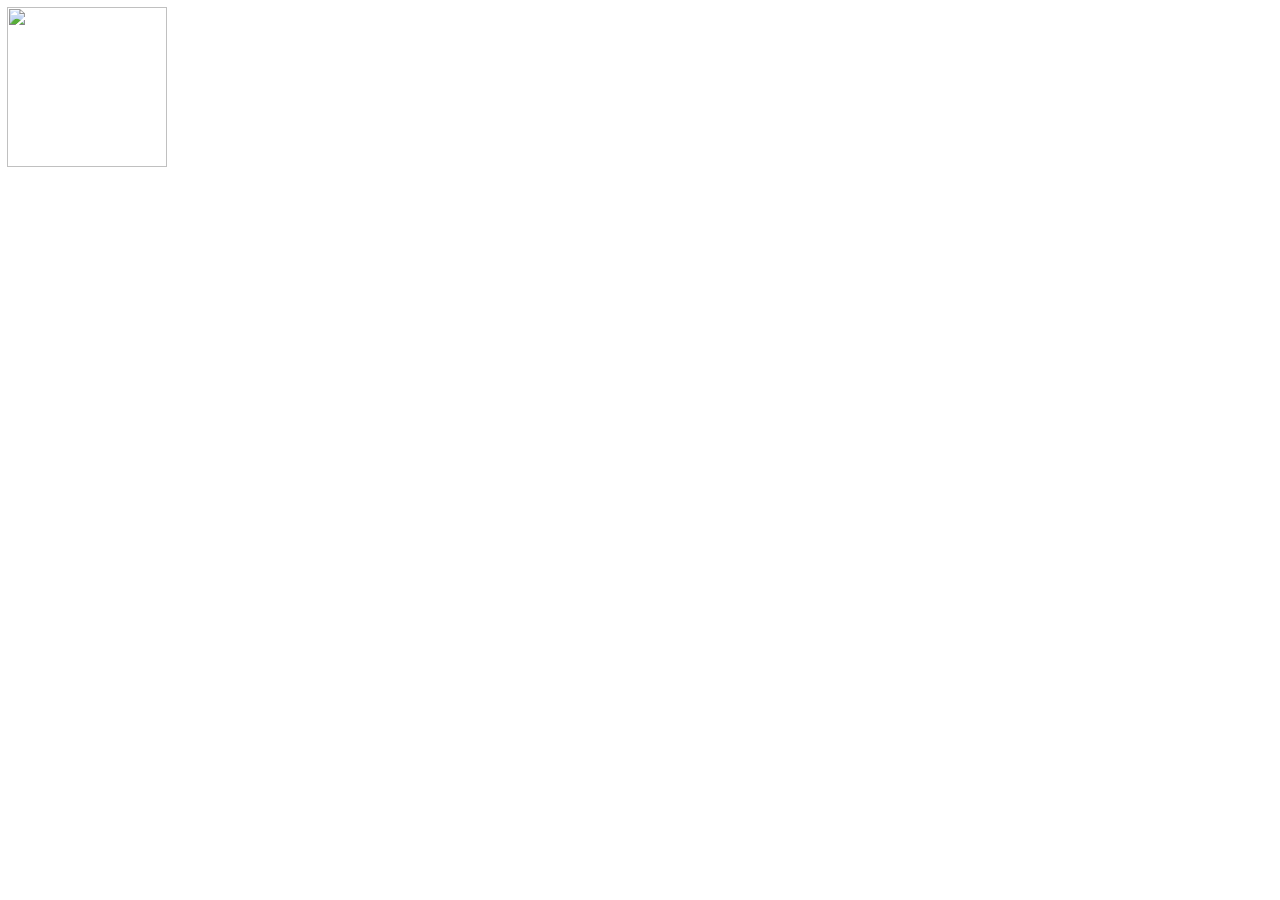
==== index.html @ b1ff4ee0 "Update index.html" ====
<html lang="en">
<head>
    <meta charset="UTF-8">
    <meta http-equiv="X-UA-Compatible" content="IE=edge">
    <meta name="viewport" content="width=device-width, initial-scale=1.0">
    <title>VEOM - Voxel Geometries</title>
    <link rel="icon" type="image/x-icon" href="./images/FavIcon.png">
    <link rel="stylesheet" href="./style.css">

    
    <!-- uRL for including pyscript.js -->
    <script defer src="https://pyscript.net/latest/pyscript.js"></script>

    <!-- uRLs for including more js libraries -->
    <script src="https://cdn.jsdelivr.net/npm/three@0.145.0/build/three.js"></script>
    <script src="https://cdn.jsdelivr.net/npm/three@0.145.0/examples/js/controls/OrbitControls.js"></script>
    <script src="https://cdn.jsdelivr.net/npm/three@0.145.0/examples/js/postprocessing/EffectComposer.js"></script>
    <script src="https://cdn.jsdelivr.net/npm/three@0.145.0/examples/js/postprocessing/RenderPass.js"></script>
    <script src="https://cdn.jsdelivr.net/npm/three@0.145.0/examples/js/postprocessing/ShaderPass.js"></script>
    <script src="https://cdn.jsdelivr.net/npm/three@0.145.0/examples/js/shaders/CopyShader.js"></script>
    <script src="https://cdn.jsdelivr.net/npm/three@0.145.0/examples/js/shaders/FXAAShader.js"></script>
    <script src="https://cdnjs.cloudflare.com/ajax/libs/dat-gui/0.7.9/dat.gui.js"></script>
    <script src="https://cdnjs.cloudflare.com/ajax/libs/THREE.js/108/THREE.min.js"></script>
    <script src="https://cdn.jsdelivr.net/npm/three@0.145.0/examples/js/controls/TransformControls.js"></script>
    <script src="https://cdn.jsdelivr.net/npm/three@0.145.0/src/core/Raycaster.js"></script>

</head>
<body>
    <div>
    <img class="logo_img" src="./images/Logo_name.png"></div>
            <!-- the directory of the pyscript skecth file -->
            <div><py-script src="main.py"></py-script></div>
    <script>
        let info = ('steering: to move the spheres around, press and hold a key');
    </script>
   


</html>
---- style.css ----
:root {
    --border-radius: 12px;
    --inner-border-radius: calc(var(--border-radius) / 2);
    --primary-color: rgb(246, 246, 246);
    --secondary-color: rgb(255, 255, 255);
    --contrasting-color: rgb(72, 72, 72);
    --box-shadow: rgb(139, 139, 139, 0.12)
}

body {
    margin-top: 0;
    margin-left: 0;
    margin-right: 0;
}

.logo_img {
    position: absolute;
    z-index: 0;
    top: 7px;
    left: 7px;
    width: 160px;
}

.fav_img {
    display: none
}
@media (max-width: 850px){
    .fav_img {
        display: unset;
        position: absolute;
        top: 15px;
        left: 25px;
        width: 45px;
    }

    .logo_img {
        display: none
    }
}

/* change dat.GUI */
.dg {
    color: var(--contrasting-color) !important;
    text-shadow: none !important;
}
.dg.main {
    position: fixed;
    right: 15px;
    top: 30px;
}

.dg .main .close-button {
    position: relative;
    z-index: -1;
    border-radius: 0 0 var(--border-radius) var(--border-radius) !important;
    height: 27px !important;
    display: grid;
    align-items: center;
    background-color: var(--primary-color) !important;
    box-shadow:
     -2px 5px 13px 1px var(--box-shadow);
    /* 5px 0px 1.5px -2px rgb(250, 250, 250) inset,
     -5px -5px 1.5px -3px rgb(214, 214, 214) inset;*/
    left:0px;
}

.dg li.title {
    border-radius: 0 0 0 0;
    background: var(--primary-color)
     url([data-uri]) 6px 10px no-repeat !important;
    /*box-shadow:
     5px 0px 1.5px -2px rgb(250, 250, 250) inset,
     -5px 0px 1.5px -3px rgb(214, 214, 214) inset;*/
    border-bottom: 1px solid var(--box-shadow) !important;
}   

.dg li:nth-of-type(1) .title {
    border-radius: var(--border-radius) var(--border-radius) 0 0;
    /*box-shadow:
     5px 4px 1px -2px rgb(250, 250, 250) inset,
     -5px 0px 1px -3px rgb(214, 214, 214) inset;*/
    border-bottom: 1px solid var(--box-shadow);
}

.dg li.cr {
    background-color: var(--secondary-color) !important;
    border-right: 1px solid var(--primary-color) !important;
    border-bottom: 1px solid var(--primary-color) !important; 
}

.dg .closed li:not(.title) {
    border: none !important;
}

.dg .slider-fg {
    border-radius: var(--inner-border-radius)
}
.dg .slider {
    border-radius: var(--inner-border-radius);

}

.dg .c input {
    border-radius: var(--inner-border-radius);
    background: var(--secondary-color)
}

.dg .c .slider {
    background-color: var(--primary-color) !important;
}

.dg .a {
    border-radius: var(--border-radius)  var(--border-radius) 0 0 ;
    box-shadow: -2px 5px 13px 1px var(--box-shadow);
}
div.close-button .close-bottom {
    width: 22px !important;
}

.dg .cr.number input {
    background-color: var(--primary-color) !important;
}
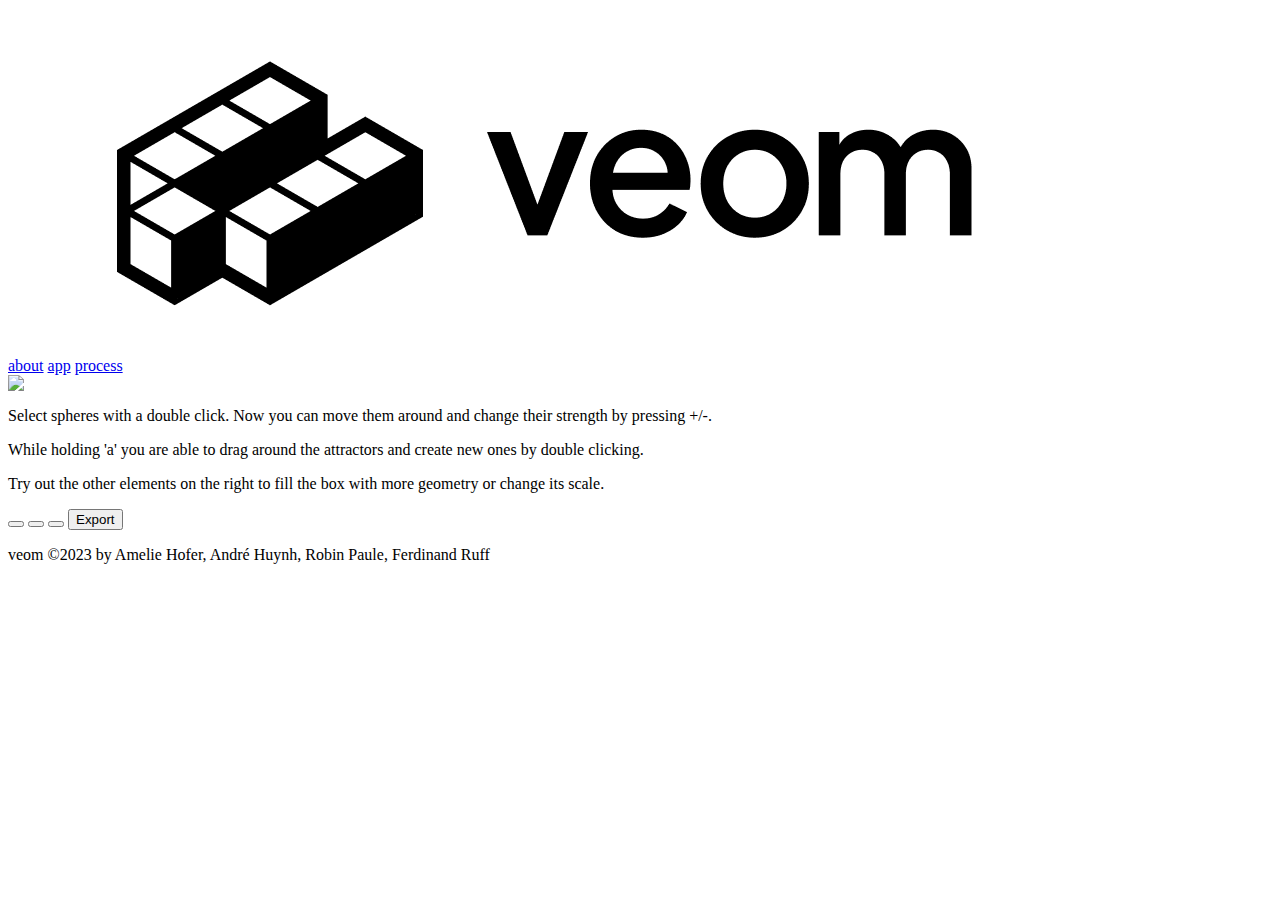
==== commit 574553f1: "Update index.html" ====
--- a/index.html
+++ b/index.html
@@ -4,8 +4,8 @@
     <meta http-equiv="X-UA-Compatible" content="IE=edge">
     <meta name="viewport" content="width=device-width, initial-scale=1.0">
     <title>VEOM - Voxel Geometries</title>
-    <link rel="icon" type="image/x-icon" href="./images/FavIcon.png">
-    <link rel="stylesheet" href="./style.css">
+    <link rel="icon" type="image/x-icon" href="./assets/images/FavIcon.png">
+    <link rel="stylesheet" href="style.css">
 
     
     <!-- uRL for including pyscript.js -->
@@ -23,17 +23,51 @@
     <script src="https://cdnjs.cloudflare.com/ajax/libs/THREE.js/108/THREE.min.js"></script>
     <script src="https://cdn.jsdelivr.net/npm/three@0.145.0/examples/js/controls/TransformControls.js"></script>
     <script src="https://cdn.jsdelivr.net/npm/three@0.145.0/src/core/Raycaster.js"></script>
+    <script src="https://cdn.jsdelivr.net/npm/three@0.145.0/examples/js/loaders/GLTFLoader.js"></script>
+    <script src="https://cdn.jsdelivr.net/npm/three@0.145.0/examples/js/exporters/GLTFExporter.js"></script>
+    <script src="https://kit.fontawesome.com/ca11de6aef.js" crossorigin="anonymous"></script>
 
 </head>
+
 <body>
-    <div>
-    <img class="logo_img" src="./images/Logo_name.png"></div>
-            <!-- the directory of the pyscript skecth file -->
-            <div><py-script src="main.py"></py-script></div>
-    <script>
-        let info = ('steering: to move the spheres around, press and hold a key');
-    </script>
+
+        <img class="buttonicon " src="./assets/images/Logo_name.png" alt="">
+
+  
+
+
+        <div class="bar " id="Linkbutton">
+            <a  href="./about.html" class="buttonhead" >about</a> 
+            <a  href="./index.html" class="buttonhead" >app</a>
+            <a  href="./process.html" class="buttonhead" >process</a>
+
+
+     
+    </div>
+    </div>
+    
    
+    <img class="fav_img" src="./assets/images/Icon.png">
+
+    
+    <div class="info">
+    <p>Select spheres with a double click. Now you can move them around and change their strength by pressing +/-.</p>
+    <p>While holding 'a' you are able to drag around the attractors and create new ones by double clicking.</p>
+    <p>Try out the other elements on the right to fill the box with more geometry or change its scale.</p>
+    </div>
+
+    <button id="redo" class="button3"> <i class="fa-solid fa-forward"></i><!--<img src="./assets/images/redo.png"/>--></button>
+    <button id="undo" class="button2"> <i class="fa-solid fa-backward"></i><!--<img src="./assets/images/undo.png"/> --></button>
+    <button id="reset_scene" class="button1"><i class="fa-solid fa-arrow-rotate-left"></i>  <!--<img src="./assets/images/reset.png"/>--></button>
+    <button id="download-gltf" class="button"><i class="fa-solid fa-download"></i> Export </button>
+    <!-- the directory of the pyscript skecth file -->
+    <div><py-script src="andres_branch.py"></py-script></div>
+
+    <footer class="footer">
+        <p>veom ©2023 by Amelie Hofer, André Huynh, Robin Paule, Ferdinand Ruff</p>
+    </footer>
+    
+</body>
 
 
 </html>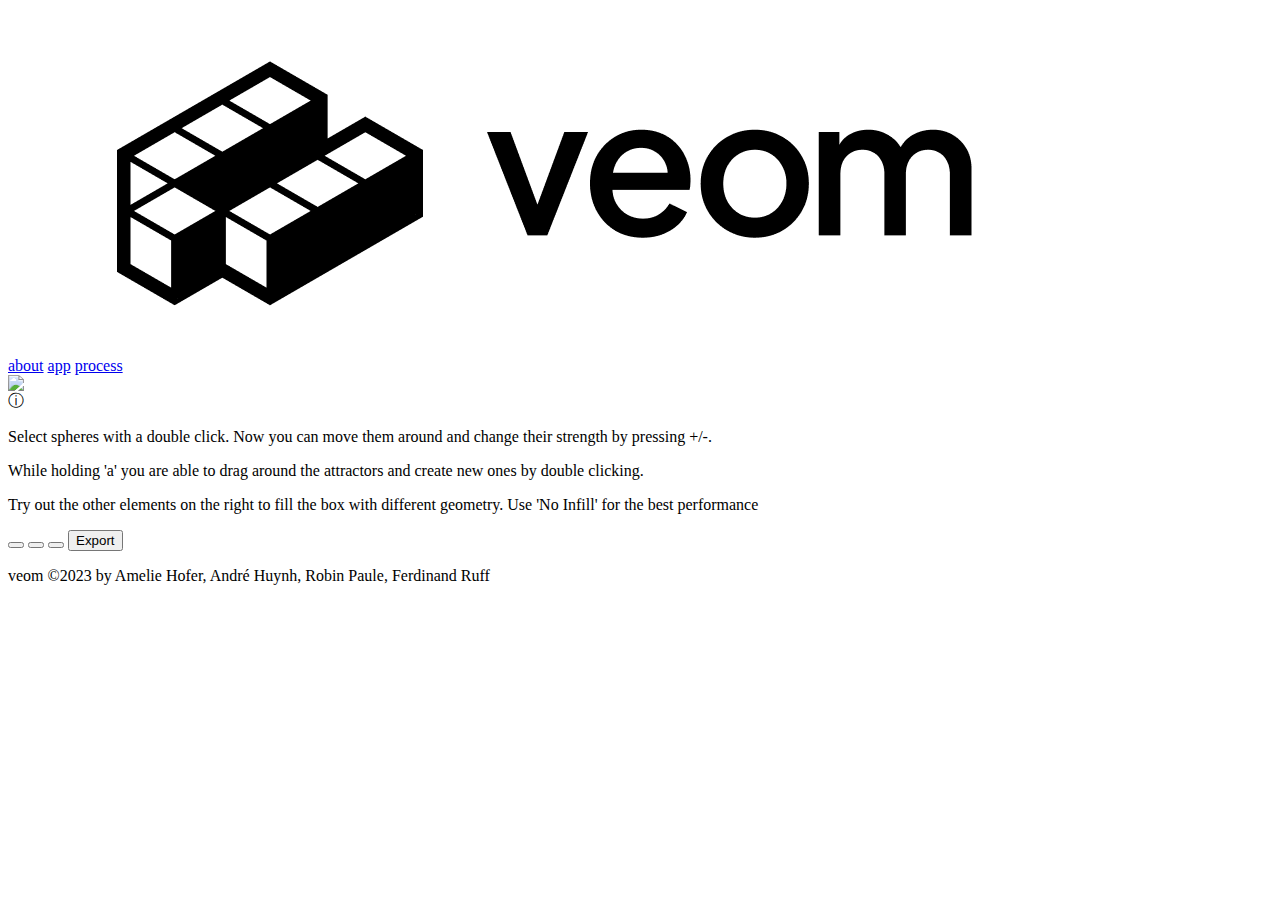
==== commit dbb8b27a: "Update index.html" ====
--- a/index.html
+++ b/index.html
@@ -6,6 +6,7 @@
     <title>VEOM - Voxel Geometries</title>
     <link rel="icon" type="image/x-icon" href="./assets/images/FavIcon.png">
     <link rel="stylesheet" href="style.css">
+
 
     
     <!-- uRL for including pyscript.js -->
@@ -48,12 +49,16 @@
     
    
     <img class="fav_img" src="./assets/images/Icon.png">
-
+    
     
     <div class="info">
-    <p>Select spheres with a double click. Now you can move them around and change their strength by pressing +/-.</p>
-    <p>While holding 'a' you are able to drag around the attractors and create new ones by double clicking.</p>
-    <p>Try out the other elements on the right to fill the box with more geometry or change its scale.</p>
+        <span class="icon-info-sign">&#9432</span>
+        <span class="extra-info">
+            <p>Select spheres with a double click. Now you can move them around and change their strength by pressing +/-.</p>
+            <p>While holding 'a' you are able to drag around the attractors and create new ones by double clicking.</p>
+            <p>Try out the other elements on the right to fill the box with different geometry. Use 'No Infill' for the best performance</p>
+        </span>
+
     </div>
 
     <button id="redo" class="button3"> <i class="fa-solid fa-forward"></i><!--<img src="./assets/images/redo.png"/>--></button>
